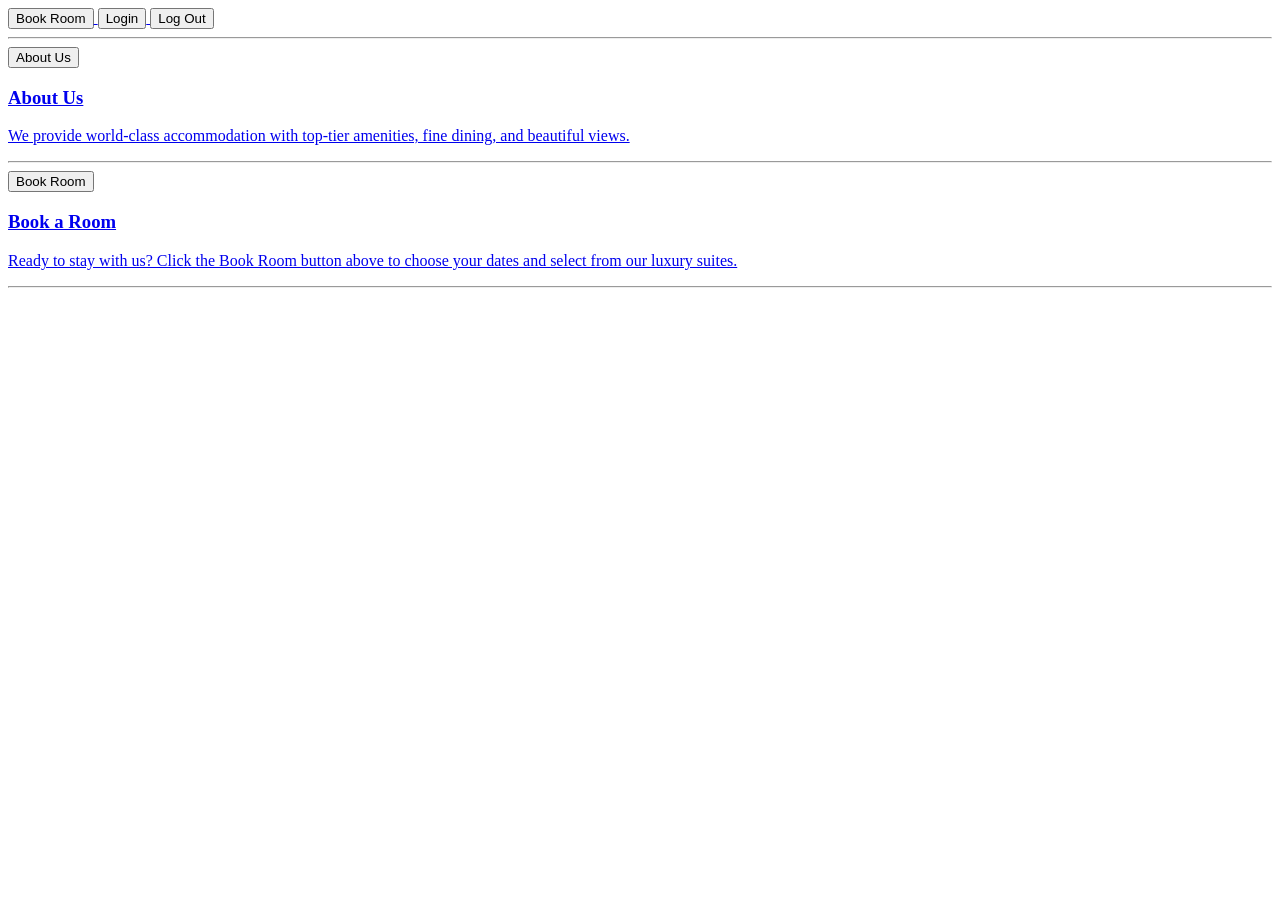
==== index.html @ 446fed8a "New" ====
<!DOCTYPE html>
<html>
<body>
<a href="booking.html">
            <button type="button">Book Room</button>
        </a>

        <a href="login.html">
            <button type="button">Login</button>
        </a>

        <a href="logout.html">
            <button type="button">Log Out</button>
        </a>
    </nav>

    <hr>

    <main>
        <section id="AboutUs">
            <a href="AboutUs.html">
                <button type="button">About Us</button>
            <h3>About Us</h3>
            <p>We provide world-class accommodation with top-tier amenities, fine dining, and beautiful views.</p>
        </section>

        <hr>

        <section id="booking">
            <a href="booking.html">
                <button type="button">Book Room</button>
            <h3>Book a Room</h3>
            <p>Ready to stay with us? Click the Book Room button above to choose your dates and select from our luxury suites.</p>
        </section>
    </main>

    <hr>
</body>



</html>
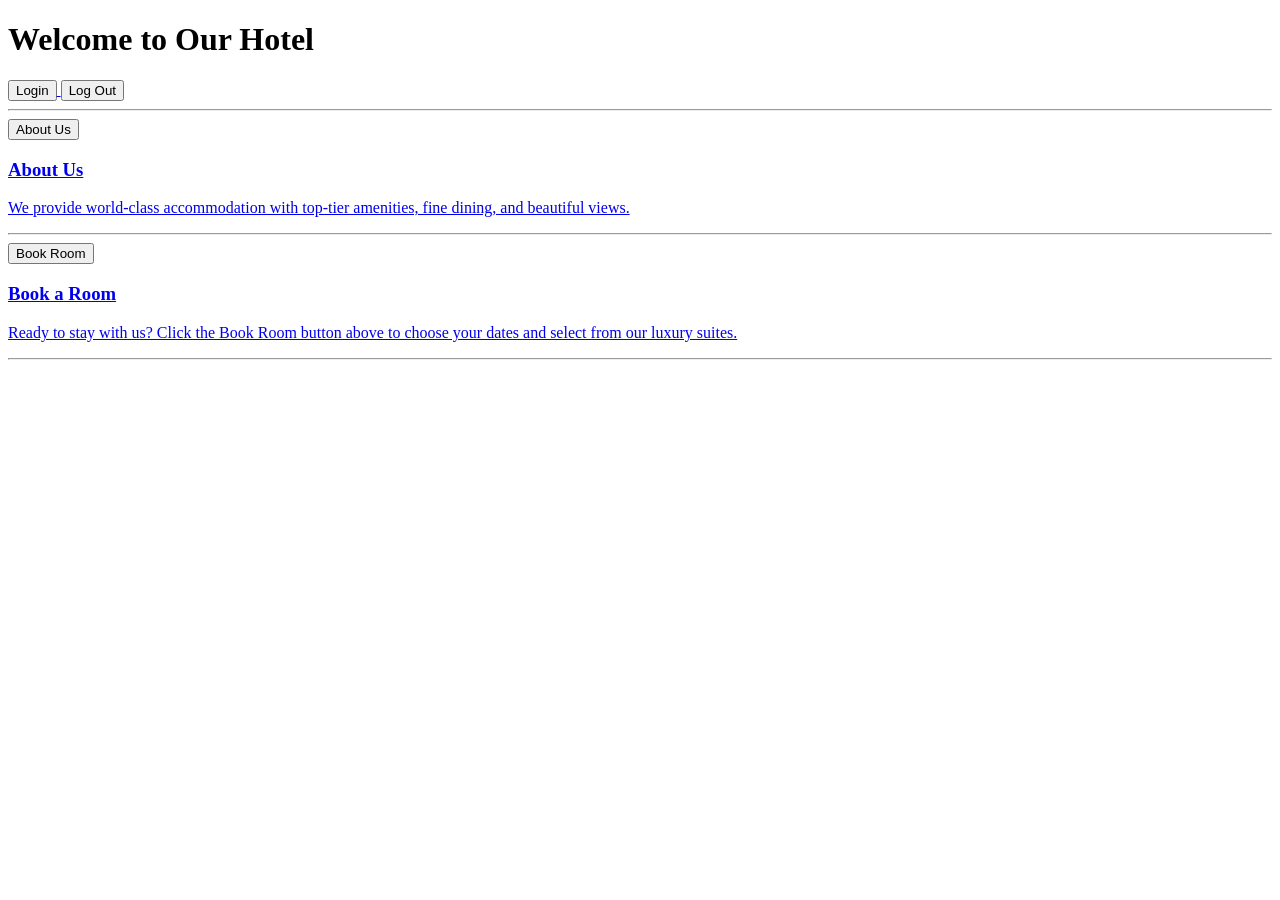
==== commit 563f6578: "New" ====
--- a/index.html
+++ b/index.html
@@ -1,8 +1,10 @@
 <!DOCTYPE html>
 <html>
+    <title>Home - Grand Horizon Hotel</title>
+    <link rel="stylesheet" href="homepage.css">
 <body>
-<a href="booking.html">
-            <button type="button">Book Room</button>
+    <h1>Welcome to Our Hotel</h1>
+
         </a>
 
         <a href="login.html">
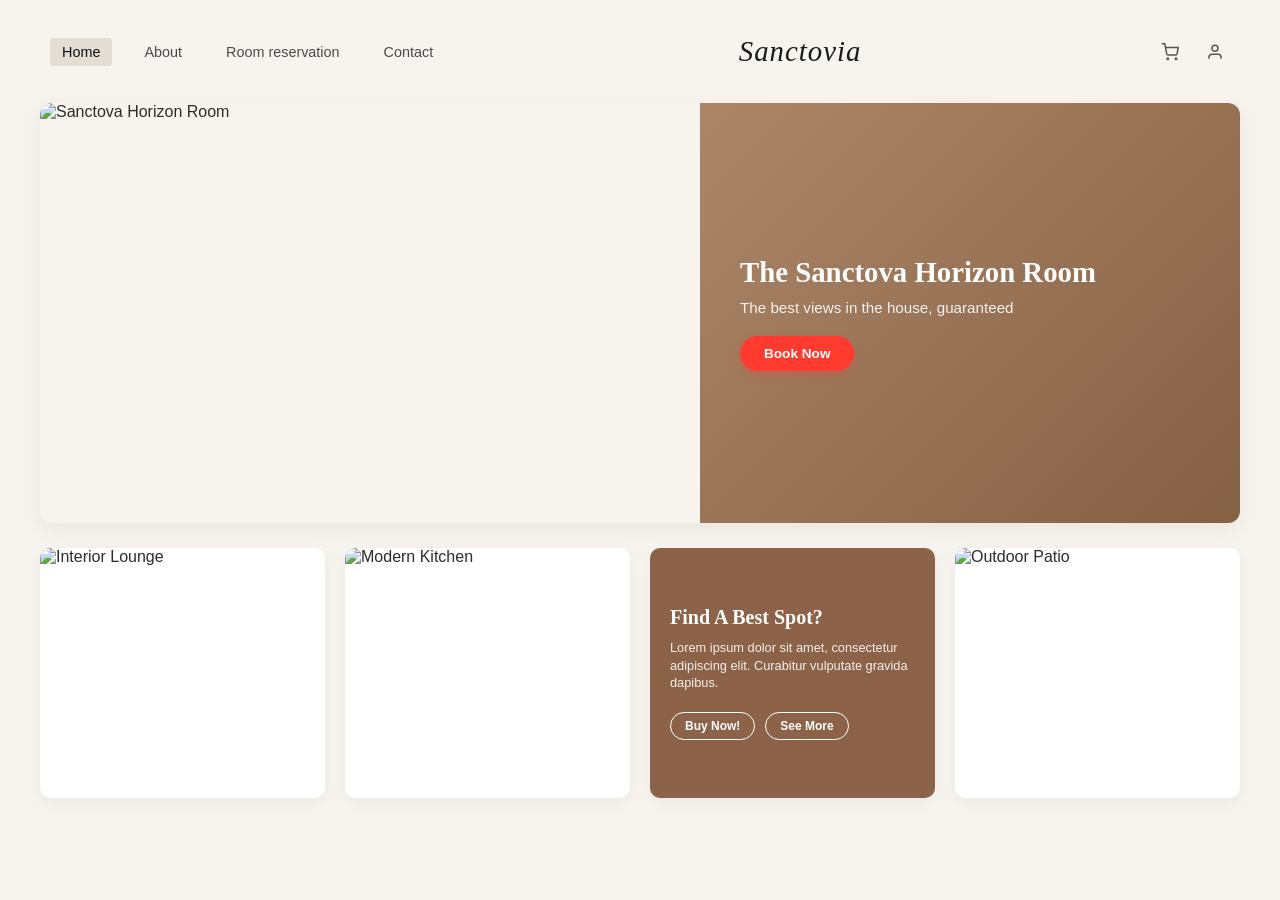
==== commit 89c1c7b3: "NEW" ====
--- a/index.html
+++ b/index.html
@@ -1,44 +1,61 @@
 <!DOCTYPE html>
-<html>
+<html lang="en">
+<head>
+    <meta charset="UTF-8">
+    <meta name="viewport" content="width=device-width, initial-scale=1.0">
     <title>Home - Grand Horizon Hotel</title>
-    <link rel="stylesheet" href="homepage.css">
+    <link rel="stylesheet" href="index.css">
+</head>
 <body>
-    <h1>Welcome to Our Hotel</h1>
 
-        </a>
+    <header class="navbar">
+        <nav class="nav-links">
+            <a href="index.html" class="active">Home</a>
+            <a href="AboutUs.html">About</a>
+            <a href="booking.html">Room reservation</a>
+            <a href="contact.html">Contact</a>
+        </nav>
+        <div class="brand-logo">
+            <h1>Sanctovia</h1>
+        </div>
+        <div class="nav-actions">
+            <a href="preview.html" class="icon-link"><svg width="18" height="18" fill="none" stroke="currentColor" stroke-width="2" viewBox="0 0 24 24"><circle cx="9" cy="21" r="1"/><circle cx="20" cy="21" r="1"/><path d="M1 1h4l2.68 13.39a2 2 0 0 0 2 1.61h9.72a2 2 0 0 0 2-1.61L23 6H6"/></svg></a>
+            <a href="login.html" class="icon-link"><svg width="18" height="18" fill="none" stroke="currentColor" stroke-width="2" viewBox="0 0 24 24"><path d="M20 21v-2a4 4 0 0 0-4-4H8a4 4 0 0 0-4 4v2"/><circle cx="12" cy="7" r="4"/></svg></a>
+        </div>
+    </header>
 
-        <a href="login.html">
-            <button type="button">Login</button>
-        </a>
-
-        <a href="logout.html">
-            <button type="button">Log Out</button>
-        </a>
-    </nav>
-
-    <hr>
-
-    <main>
-        <section id="AboutUs">
-            <a href="AboutUs.html">
-                <button type="button">About Us</button>
-            <h3>About Us</h3>
-            <p>We provide world-class accommodation with top-tier amenities, fine dining, and beautiful views.</p>
+    <main class="main-container">
+        <section class="hero-section">
+            <div class="hero-image-container">
+                <img src="https://images.unsplash.com/photo-1582719478250-c89cae4dc85b?auto=format&fit=crop&w=1400&q=80" alt="Sanctova Horizon Room">
+            </div>
+            <div class="hero-overlay-content">
+                <h2>The Sanctova Horizon Room</h2>
+                <p>The best views in the house, guaranteed</p>
+                <a href="booking.html" class="btn-book-now">Book Now</a>
+            </div>
         </section>
 
-        <hr>
-
-        <section id="booking">
-            <a href="booking.html">
-                <button type="button">Book Room</button>
-            <h3>Book a Room</h3>
-            <p>Ready to stay with us? Click the Book Room button above to choose your dates and select from our luxury suites.</p>
+        <section class="gallery-section">
+            <div class="gallery-item">
+                <img src="https://images.unsplash.com/photo-1586023492125-27b2c045efd7?auto=format&fit=crop&w=600&q=80" alt="Interior Lounge">
+            </div>
+            <div class="gallery-item">
+                <img src="https://images.unsplash.com/photo-1556911220-e15b29be8c8f?auto=format&fit=crop&w=600&q=80" alt="Modern Kitchen">
+            </div>
+            <div class="gallery-item promo-card">
+                <h3>Find A Best Spot?</h3>
+                <p>Lorem ipsum dolor sit amet, consectetur adipiscing elit. Curabitur vulputate gravida dapibus.</p>
+                <div class="promo-buttons">
+                    <a href="booking.html" class="btn-outline">Buy Now!</a>
+                    <a href="AboutUs.html" class="btn-outline">See More</a>
+                </div>
+            </div>
+            <div class="gallery-item">
+                <img src="https://images.unsplash.com/photo-1540555700478-4be289fbecef?auto=format&fit=crop&w=600&q=80" alt="Outdoor Patio">
+            </div>
         </section>
     </main>
 
-    <hr>
 </body>
-
-
-
 </html>
--- a/index.css
+++ b/index.css
@@ -0,0 +1,238 @@
+* {
+  box-sizing: border-box;
+  margin: 0;
+  padding: 0;
+  font-family: 'Segoe UI', Tahoma, Geneva, Verdana, sans-serif;
+}
+
+body {
+  background-color: #f7f4ef;
+  color: #2c2c2c;
+  display: flex;
+  flex-direction: column;
+  align-items: center;
+  min-height: 100vh;
+  padding: 20px;
+}
+
+.navbar {
+  width: 100%;
+  max-width: 1200px;
+  display: flex;
+  justify-content: space-between;
+  align-items: center;
+  padding: 15px 10px;
+  margin-bottom: 20px;
+}
+
+.nav-links {
+  display: flex;
+  gap: 20px;
+  align-items: center;
+}
+
+.nav-links a {
+  text-decoration: none;
+  font-size: 0.9rem;
+  color: #4a4a4a;
+  font-weight: 500;
+  padding: 6px 12px;
+  border-radius: 4px;
+  transition: background 0.2s;
+}
+
+.nav-links a.active,
+.nav-links a:hover {
+  background-color: #e3ddd5;
+  color: #111;
+}
+
+.brand-logo h1 {
+  font-family: 'Georgia', cursive, serif;
+  font-size: 1.8rem;
+  font-style: italic;
+  font-weight: normal;
+  letter-spacing: 1px;
+  color: #1a1a1a;
+}
+
+.nav-actions {
+  display: flex;
+  gap: 15px;
+  align-items: center;
+}
+
+.icon-link {
+  color: #555;
+  text-decoration: none;
+  display: flex;
+  align-items: center;
+  justify-content: center;
+  padding: 6px;
+  border-radius: 50%;
+  transition: background 0.2s;
+}
+
+.icon-link:hover {
+  background-color: #e3ddd5;
+}
+
+.main-container {
+  width: 100%;
+  max-width: 1200px;
+  display: flex;
+  flex-direction: column;
+  gap: 25px;
+}
+
+.hero-section {
+  position: relative;
+  width: 100%;
+  height: 420px;
+  border-radius: 12px;
+  overflow: hidden;
+  box-shadow: 0 6px 20px rgba(0,0,0,0.06);
+}
+
+.hero-image-container img {
+  width: 100%;
+  height: 100%;
+  object-fit: cover;
+}
+
+.hero-overlay-content {
+  position: absolute;
+  top: 0;
+  right: 0;
+  bottom: 0;
+  width: 45%;
+  background: linear-gradient(135deg, rgba(160, 115, 80, 0.85), rgba(120, 80, 50, 0.9));
+  display: flex;
+  flex-direction: column;
+  justify-content: center;
+  align-items: flex-start;
+  padding: 40px;
+  color: #ffffff;
+}
+
+.hero-overlay-content h2 {
+  font-family: 'Georgia', serif;
+  font-size: 1.8rem;
+  font-weight: 600;
+  margin-bottom: 10px;
+  line-height: 1.2;
+}
+
+.hero-overlay-content p {
+  font-size: 0.95rem;
+  margin-bottom: 20px;
+  opacity: 0.9;
+}
+
+.btn-book-now {
+  background-color: #ff3b30;
+  color: #ffffff;
+  padding: 10px 24px;
+  border-radius: 20px;
+  text-decoration: none;
+  font-weight: 600;
+  font-size: 0.85rem;
+  box-shadow: 0 4px 10px rgba(255, 59, 48, 0.3);
+  transition: background 0.2s;
+}
+
+.btn-book-now:hover {
+  background-color: #e03229;
+}
+
+.gallery-section {
+  display: grid;
+  grid-template-columns: repeat(4, 1fr);
+  gap: 20px;
+}
+
+.gallery-item {
+  height: 250px;
+  border-radius: 10px;
+  overflow: hidden;
+  box-shadow: 0 4px 15px rgba(0,0,0,0.05);
+  background-color: #ffffff;
+}
+
+.gallery-item img {
+  width: 100%;
+  height: 100%;
+  object-fit: cover;
+}
+
+.promo-card {
+  background-color: #8c6248;
+  color: #ffffff;
+  padding: 25px 20px;
+  display: flex;
+  flex-direction: column;
+  justify-content: center;
+  align-items: flex-start;
+}
+
+.promo-card h3 {
+  font-family: 'Georgia', serif;
+  font-size: 1.25rem;
+  margin-bottom: 10px;
+}
+
+.promo-card p {
+  font-size: 0.8rem;
+  line-height: 1.4;
+  margin-bottom: 20px;
+  opacity: 0.9;
+}
+
+.promo-buttons {
+  display: flex;
+  gap: 10px;
+}
+
+.btn-outline {
+  border: 1px solid #ffffff;
+  color: #ffffff;
+  background: transparent;
+  padding: 6px 14px;
+  border-radius: 16px;
+  font-size: 0.75rem;
+  font-weight: 600;
+  text-decoration: none;
+  transition: background 0.2s, color 0.2s;
+}
+
+.btn-outline:hover {
+  background: #ffffff;
+  color: #8c6248;
+}
+
+@media (max-width: 900px) {
+  .gallery-section {
+    grid-template-columns: repeat(2, 1fr);
+  }
+  .hero-overlay-content {
+    width: 60%;
+  }
+}
+
+@media (max-width: 600px) {
+  .gallery-section {
+    grid-template-columns: 1fr;
+  }
+  .hero-overlay-content {
+    width: 100%;
+    position: relative;
+    padding: 30px;
+  }
+  .hero-section {
+    height: auto;
+  }
+  .navbar {
+    flex-direction: column;
+    gap: 10px;
+  }
+}s
